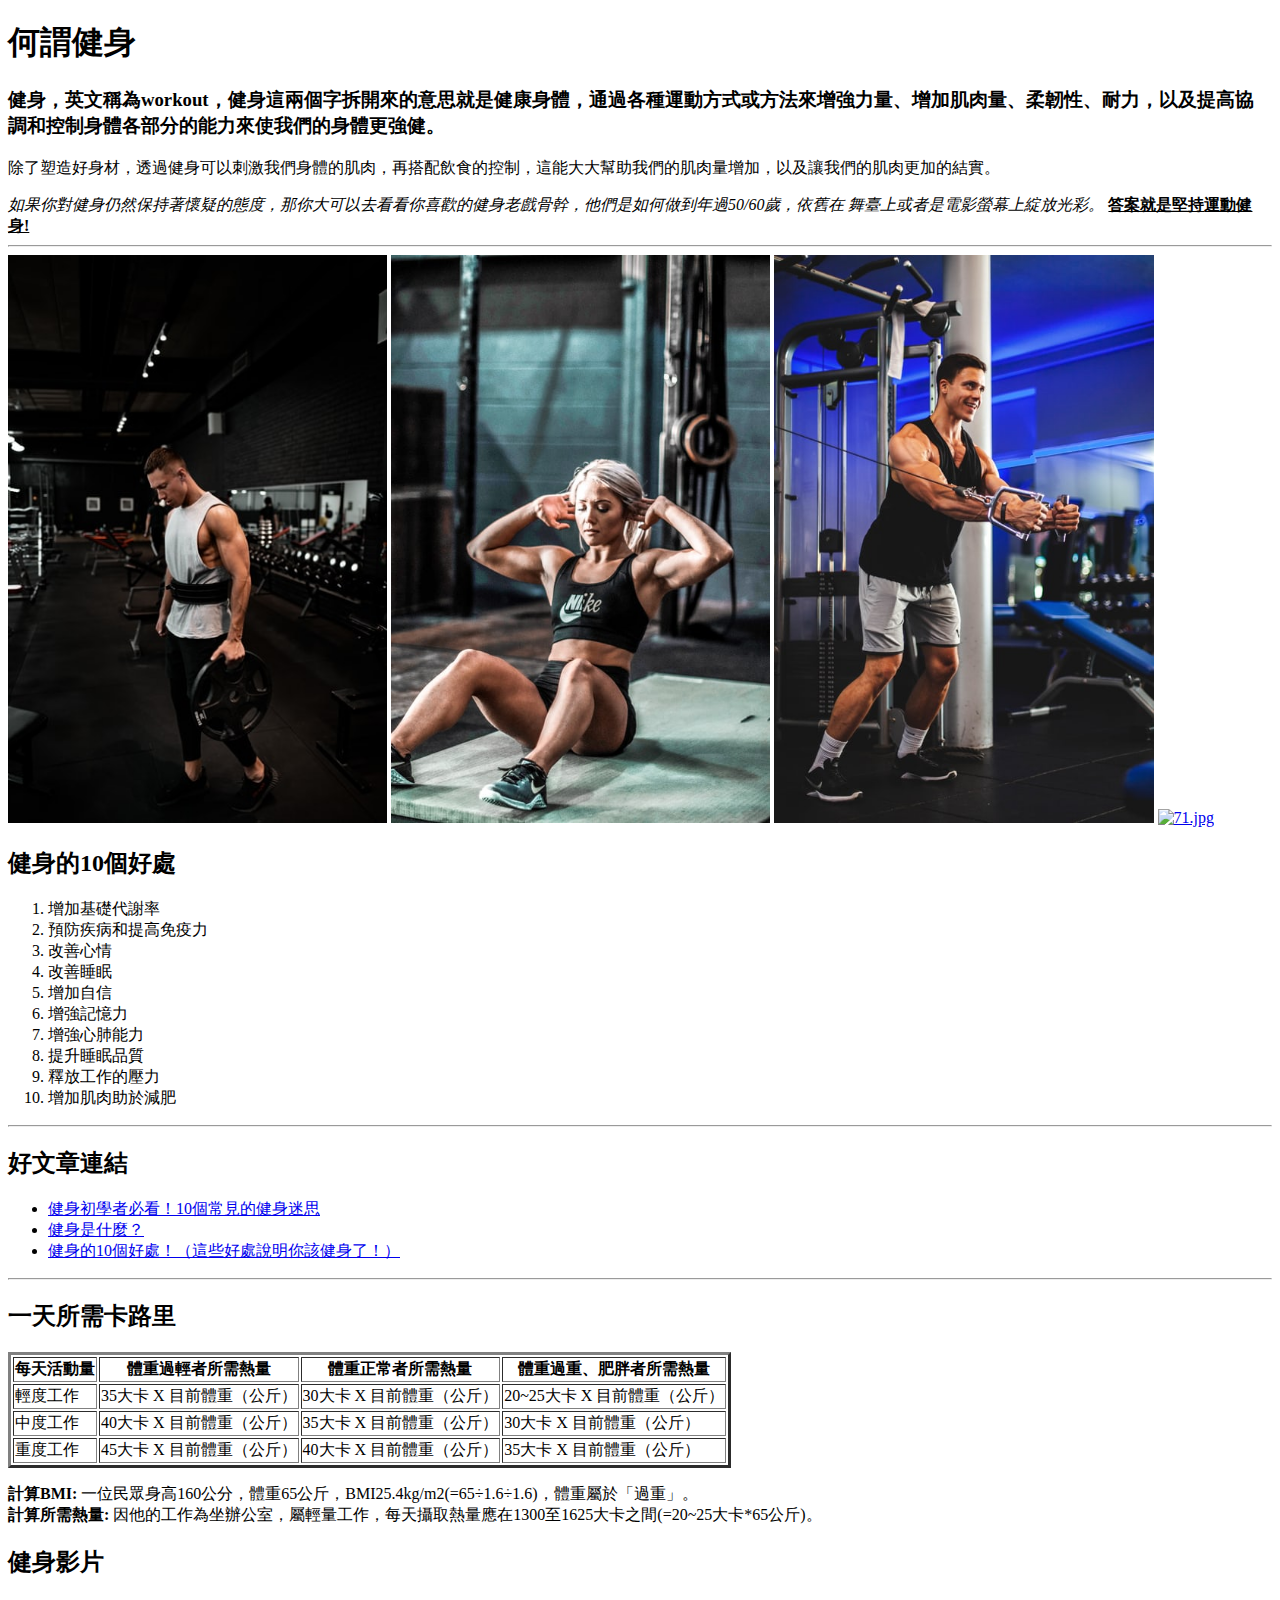
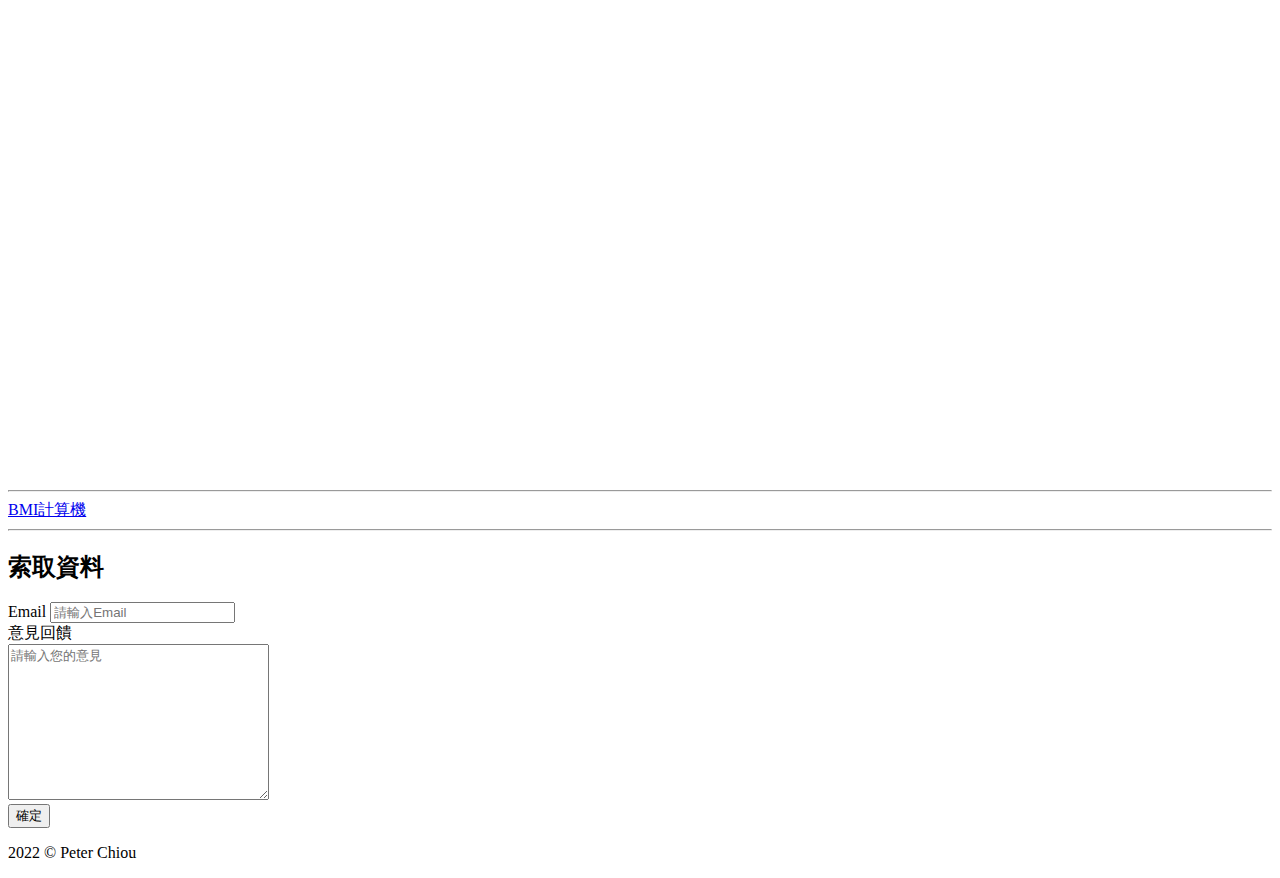
==== index.html @ 7cca5d9e "完成第1個版本" ====
<!DOCTYPE html>
<html lang="zh">
  <head>
    <meta charset="utf-8" />
    <title>健身資訊網站</title>
  </head>
  <body>
    <h1>何謂健身</h1>
    <h3>
      健身，英文稱為workout，健身這兩個字拆開來的意思就是健康身體，通過各種運動方式或方法來增強力量、增加肌肉量、柔韌性、耐力，以及提高協調和控制身體各部分的能力來使我們的身體更強健。
    </h3>
    <p>
      除了塑造好身材，透過健身可以刺激我們身體的肌肉，再搭配飲食的控制，這能大大幫助我們的肌肉量增加，以及讓我們的肌肉更加的結實。
    </p>
    <em>如果你對健身仍然保持著懷疑的態度，那你大可以去看看你喜歡的健身老戲骨幹，他們是如何做到年過50/60歲，依舊在
      舞臺上或者是電影螢幕上綻放光彩。</em>
    <b><u>答案就是堅持<span>運動健身!</span></u></b>
    <hr>
    <img src="./img/pic-1.jpg" width="30%" alt="pic-1">
    <img src="./img/pic-2.jpg" width="30%" alt="pic-2">
    <img src="./img/pic-3.jpg" width="30%" alt="pic-3">
    <a href="https://fitnesstwenty.com/benefits-of-workout/" target="_blank">
        <img src="https://fitnesstwenty.com/wp-content/uploads/2020/10/71.jpg" width="100%" alt="71.jpg">
    </a>
    <h2>健身的10個好處</h2>
    <ol>
      <li>增加基礎代謝率</li>
      <li>預防疾病和提高免疫力</li>
      <li>改善心情</li>
      <li>改善睡眠</li>
      <li>增加自信</li>
      <li>增強記憶力</li>
      <li>增強心肺能力</li>
      <li>提升睡眠品質</li>
      <li>釋放工作的壓力</li>
      <li>增加肌肉助於減肥</li>
    </ol>
    <hr>
    <h2>好文章連結</h2>
    <ul>
        <li>
            <a href="https://www.fe-amart.com.tw/index.php/life-style/life-info/secret-recipe/hero-6" target="_blank">健身初學者必看！10個常見的健身迷思</a></li>
        <li>
            <a href="https://fitnesstwenty.com/benefits-of-workout/" target="_blank">健身是什麼？</a></li>
        <li>
            <a href="https://fitnesstwenty.com/benefits-of-workout/" target="_blank">健身的10個好處！（這些好處說明你該健身了！）</a></li>

    </ul>
    <hr>
    <h2>一天所需卡路里</h2>
    <table border="3">
        <thead>
            <tr>
                <th>每天活動量</th>
                <th>體重過輕者所需熱量</th>
                <th>體重正常者所需熱量</th>
                <th>體重過重、肥胖者所需熱量</th>
            </tr>
        </thead>
        <tbody>
            <tr>
                <td>輕度工作</td>
                <td>35大卡 X 目前體重（公斤）</td>
                <td>30大卡 X 目前體重（公斤）</td>
                <td>20~25大卡 X 目前體重（公斤）</td>
            </tr>
            <tr>
                <td>中度工作</td>
                <td>40大卡 X 目前體重（公斤）</td>
                <td>35大卡 X 目前體重（公斤）</td>
                <td>30大卡 X 目前體重（公斤）</td>
            </tr>
            <tr>
                <td>重度工作</td>
                <td>45大卡 X 目前體重（公斤）</td>
                <td>40大卡 X 目前體重（公斤）</td>
                <td>35大卡 X 目前體重（公斤）</td>
            </tr>
        </tbody>
    </table>
    <p>
        <b>計算BMI:</b>
        一位民眾身高160公分，體重65公斤，BMI25.4kg/m2(=65÷1.6÷1.6)，體重屬於「過重」。<br>
        <b>計算所需熱量:</b>
        因他的工作為坐辦公室，屬輕量工作，每天攝取熱量應在1300至1625大卡之間(=20~25大卡*65公斤)。
    </p>
    <h2>健身影片</h2>
    <iframe width="46%" height="480" src="https://www.youtube.com/embed/20uf1EcGqjY" title="YouTube video player" frameborder="0" allow="accelerometer; autoplay; clipboard-write; encrypted-media; gyroscope; picture-in-picture" allowfullscreen></iframe>
    <iframe width="46%" height="480" src="https://www.youtube.com/embed/qGf1-usZ0Fk" title="YouTube video player" frameborder="0" allow="accelerometer; autoplay; clipboard-write; encrypted-media; gyroscope; picture-in-picture" allowfullscreen></iframe>
    <hr>
    <a href="bmi.html">BMI計算機</a>
    <hr>
    <h2>索取資料</h2>
    <form action="" method="get">
        <label for="email">Email</label>
        <input type="email" name="wmail" id="email" placeholder="請輸入Email"><br>
        <label for="suggest">意見回饋</label><br>
        <textarea name="suggest" id="suggest" cols="30" rows="10" placeholder="請輸入您的意見"></textarea><br>
        <button type="submit">確定</button>
    </form>
    <p>
        2022 &copy; Peter Chiou
    </p>
  </body>
</html>
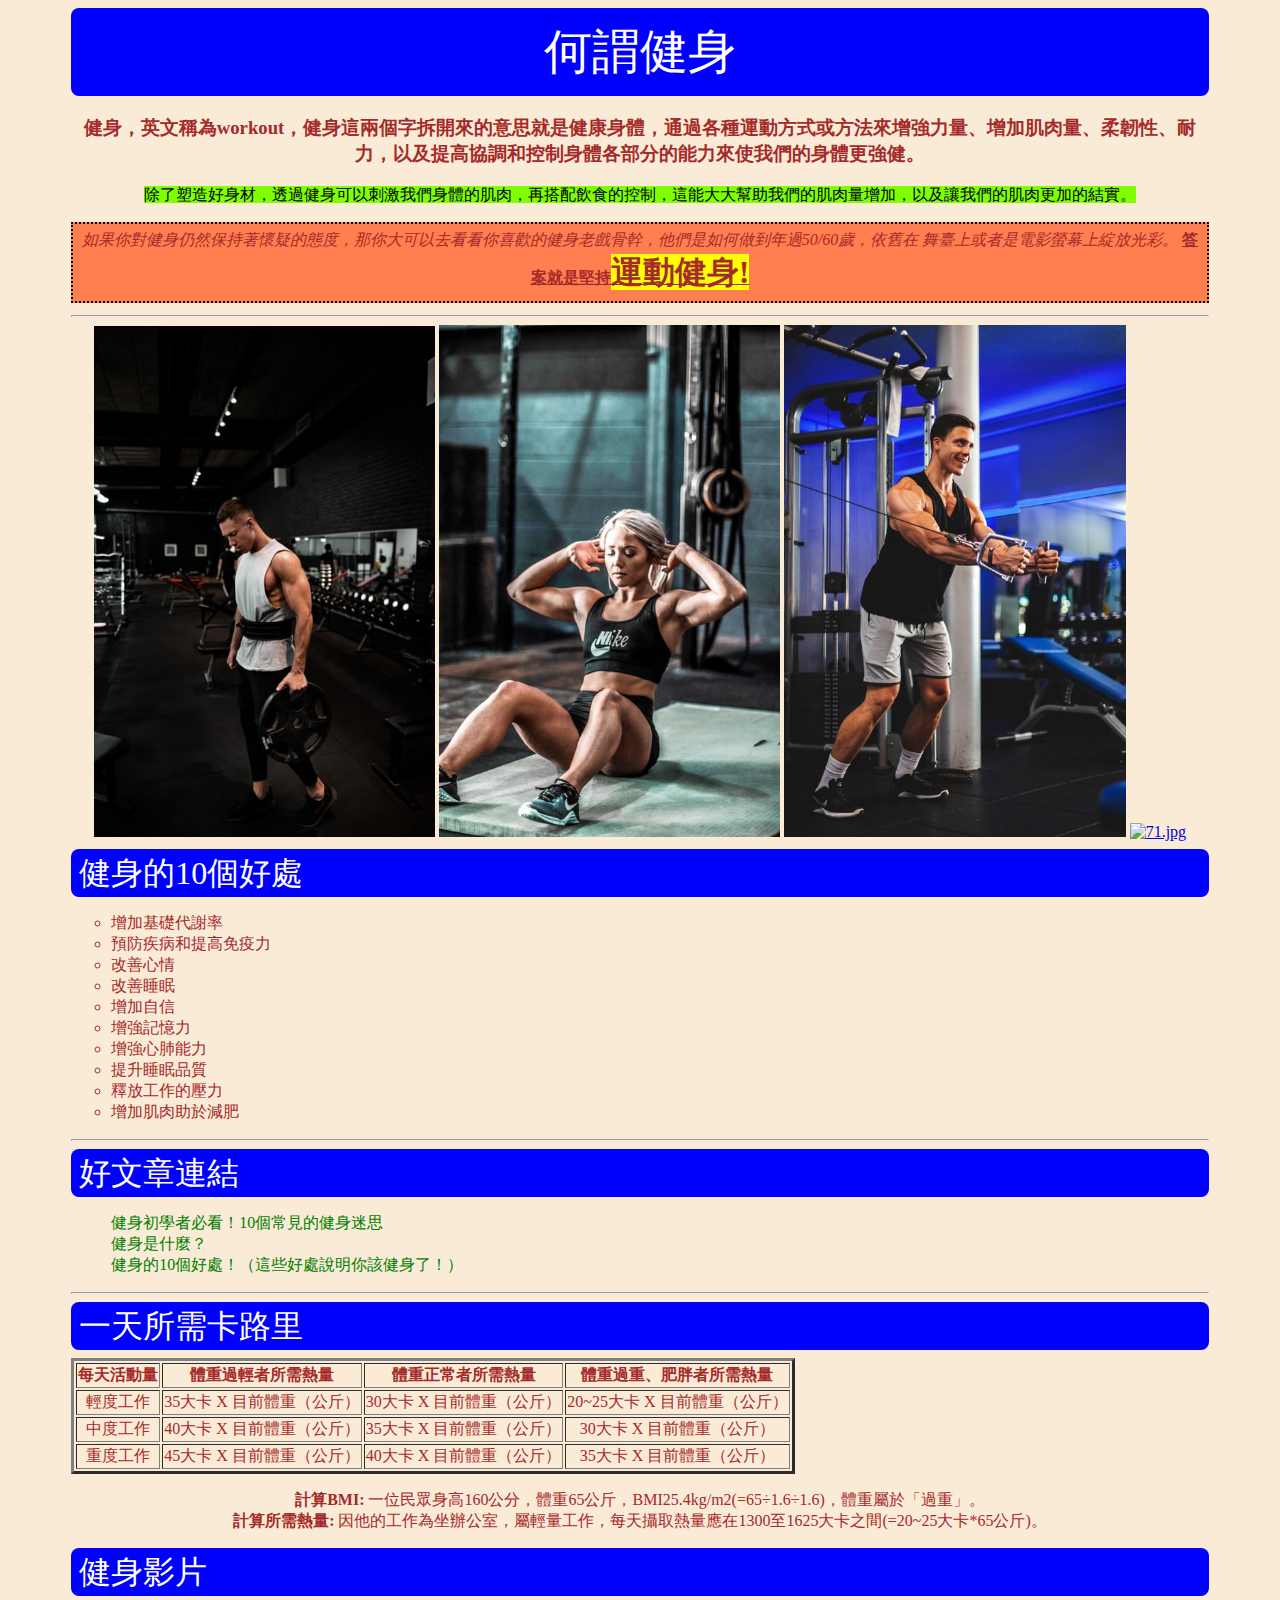
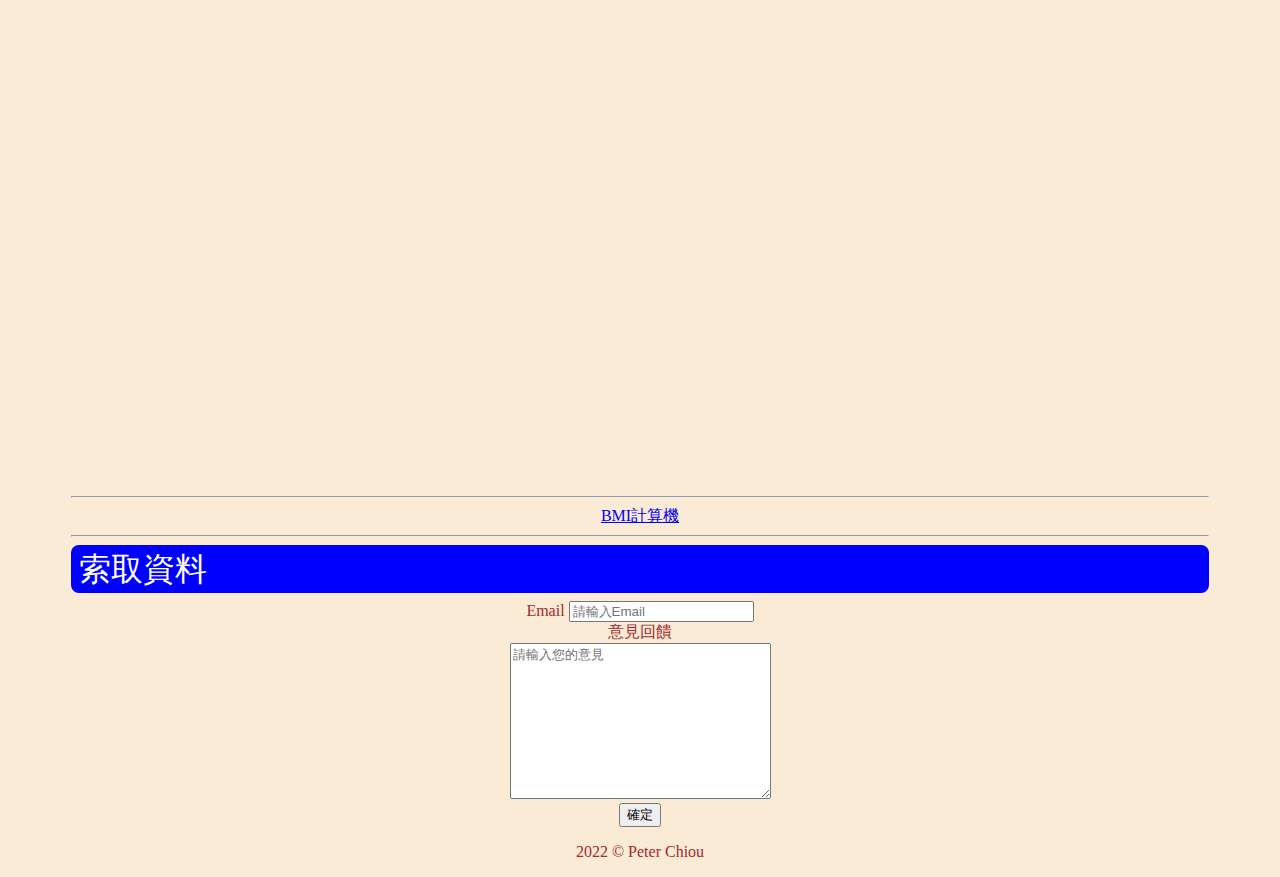
==== commit 535610cd: "css-1" ====
--- a/index.html
+++ b/index.html
@@ -3,18 +3,91 @@
   <head>
     <meta charset="utf-8" />
     <title>健身資訊網站</title>
+    <meta http-equiv="X-UA-Compatible" content="IE=edge">
+    <meta name="viewport" content="width=device-width, initial-scale=1.0">
+    <style>
+      body {
+        background-color:antiquewhite;
+        color:brown;
+        font-family:'標楷體';
+      }
+      .title {
+        color: white ;
+        background-color:blue ;
+        /* 1rem->16px */
+        font-size: 3rem ;
+        border-radius: 8px ;
+        height: 64px ;
+        line-height: 64px;
+        margin: 8px 0px;
+        padding: 12px 0px;
+        text-align: center;
+      }
+      .subtitle {
+        color: white ;
+        background-color:blue ;
+        font-size: 2rem ;
+        border-radius: 8px ;
+        height: 48px ;
+        line-height: 48px;
+        margin: 8px 0px;
+        padding-left: 8px;
+        text-align: left;
+      }
+      #container {
+        margin: 0px auto;
+        width: 90%;
+        text-align: center;
+      }
+      mark {
+        background-color:chartreuse;
+      }
+      .text-1 {
+        border: 2px black dotted;
+        margin-bottom: 12px;
+        background-color:coral;
+        padding: 6px;
+      }
+      .text-2 {
+        font-size: 2rem;
+        background-color:rgb(255, 255, 0);
+      }
+      .text-3 {
+        text-align: left;
+        list-style-type: circle;
+      }
+      .good-link ul {
+        text-align: left;
+      }
+      .good-link a {
+        text-decoration: none;
+      }
+      .good-link a:link {
+        color: green;
+      }
+      .good-link a:hover {
+        color:palevioletred;
+      }
+    </style>
   </head>
   <body>
-    <h1>何謂健身</h1>
-    <h3>
-      健身，英文稱為workout，健身這兩個字拆開來的意思就是健康身體，通過各種運動方式或方法來增強力量、增加肌肉量、柔韌性、耐力，以及提高協調和控制身體各部分的能力來使我們的身體更強健。
-    </h3>
-    <p>
-      除了塑造好身材，透過健身可以刺激我們身體的肌肉，再搭配飲食的控制，這能大大幫助我們的肌肉量增加，以及讓我們的肌肉更加的結實。
-    </p>
-    <em>如果你對健身仍然保持著懷疑的態度，那你大可以去看看你喜歡的健身老戲骨幹，他們是如何做到年過50/60歲，依舊在
-      舞臺上或者是電影螢幕上綻放光彩。</em>
-    <b><u>答案就是堅持<span>運動健身!</span></u></b>
+    <div id="container">
+    <div class="title">何謂健身</div>
+    <div style="color:brown;background-color:antiquewhite;">
+      <h3>
+        健身，英文稱為workout，健身這兩個字拆開來的意思就是健康身體，通過各種運動方式或方法來增強力量、增加肌肉量、柔韌性、耐力，以及提高協調和控制身體各部分的能力來使我們的身體更強健。
+      </h3>
+      <p style="color:blueviolet">
+        <mark>
+          除了塑造好身材，透過健身可以刺激我們身體的肌肉，再搭配飲食的控制，這能大大幫助我們的肌肉量增加，以及讓我們的肌肉更加的結實。
+      </mark>
+      </p>
+    </div>
+    <div class="text-1">
+      <em>如果你對健身仍然保持著懷疑的態度，那你大可以去看看你喜歡的健身老戲骨幹，他們是如何做到年過50/60歲，依舊在
+        舞臺上或者是電影螢幕上綻放光彩。</em>
+      <b><u>答案就是堅持<span class="text-2">運動健身!</span></u></b>
+    </div>
     <hr>
     <img src="./img/pic-1.jpg" width="30%" alt="pic-1">
     <img src="./img/pic-2.jpg" width="30%" alt="pic-2">
@@ -22,8 +95,8 @@
     <a href="https://fitnesstwenty.com/benefits-of-workout/" target="_blank">
         <img src="https://fitnesstwenty.com/wp-content/uploads/2020/10/71.jpg" width="100%" alt="71.jpg">
     </a>
-    <h2>健身的10個好處</h2>
-    <ol>
+    <div class="subtitle">健身的10個好處</div>
+    <ol type="1" class="text-3">
       <li>增加基礎代謝率</li>
       <li>預防疾病和提高免疫力</li>
       <li>改善心情</li>
@@ -36,18 +109,22 @@
       <li>增加肌肉助於減肥</li>
     </ol>
     <hr>
-    <h2>好文章連結</h2>
-    <ul>
+    <div class="subtitle">好文章連結</div>
+    <div class="good-link text-3">
+      <ul style="list-style-type:none" class="text-3">
         <li>
-            <a href="https://www.fe-amart.com.tw/index.php/life-style/life-info/secret-recipe/hero-6" target="_blank">健身初學者必看！10個常見的健身迷思</a></li>
+          <a href="https://www.fe-amart.com.tw/index.php/life-style/life-info/secret-recipe/hero-6" target="_blank">健身初學者必看！10個常見的健身迷思</a></li>
         <li>
             <a href="https://fitnesstwenty.com/benefits-of-workout/" target="_blank">健身是什麼？</a></li>
         <li>
             <a href="https://fitnesstwenty.com/benefits-of-workout/" target="_blank">健身的10個好處！（這些好處說明你該健身了！）</a></li>
+        <li>
 
-    </ul>
+        </li>
+      </ul>
+    </div>
     <hr>
-    <h2>一天所需卡路里</h2>
+    <div class="subtitle">一天所需卡路里</div>
     <table border="3">
         <thead>
             <tr>
@@ -84,13 +161,13 @@
         <b>計算所需熱量:</b>
         因他的工作為坐辦公室，屬輕量工作，每天攝取熱量應在1300至1625大卡之間(=20~25大卡*65公斤)。
     </p>
-    <h2>健身影片</h2>
+    <div class="subtitle">健身影片</div>
     <iframe width="46%" height="480" src="https://www.youtube.com/embed/20uf1EcGqjY" title="YouTube video player" frameborder="0" allow="accelerometer; autoplay; clipboard-write; encrypted-media; gyroscope; picture-in-picture" allowfullscreen></iframe>
     <iframe width="46%" height="480" src="https://www.youtube.com/embed/qGf1-usZ0Fk" title="YouTube video player" frameborder="0" allow="accelerometer; autoplay; clipboard-write; encrypted-media; gyroscope; picture-in-picture" allowfullscreen></iframe>
     <hr>
     <a href="bmi.html">BMI計算機</a>
     <hr>
-    <h2>索取資料</h2>
+    <div class="subtitle">索取資料</div>
     <form action="" method="get">
         <label for="email">Email</label>
         <input type="email" name="wmail" id="email" placeholder="請輸入Email"><br>
@@ -101,5 +178,6 @@
     <p>
         2022 &copy; Peter Chiou
     </p>
+  </div>
   </body>
 </html>
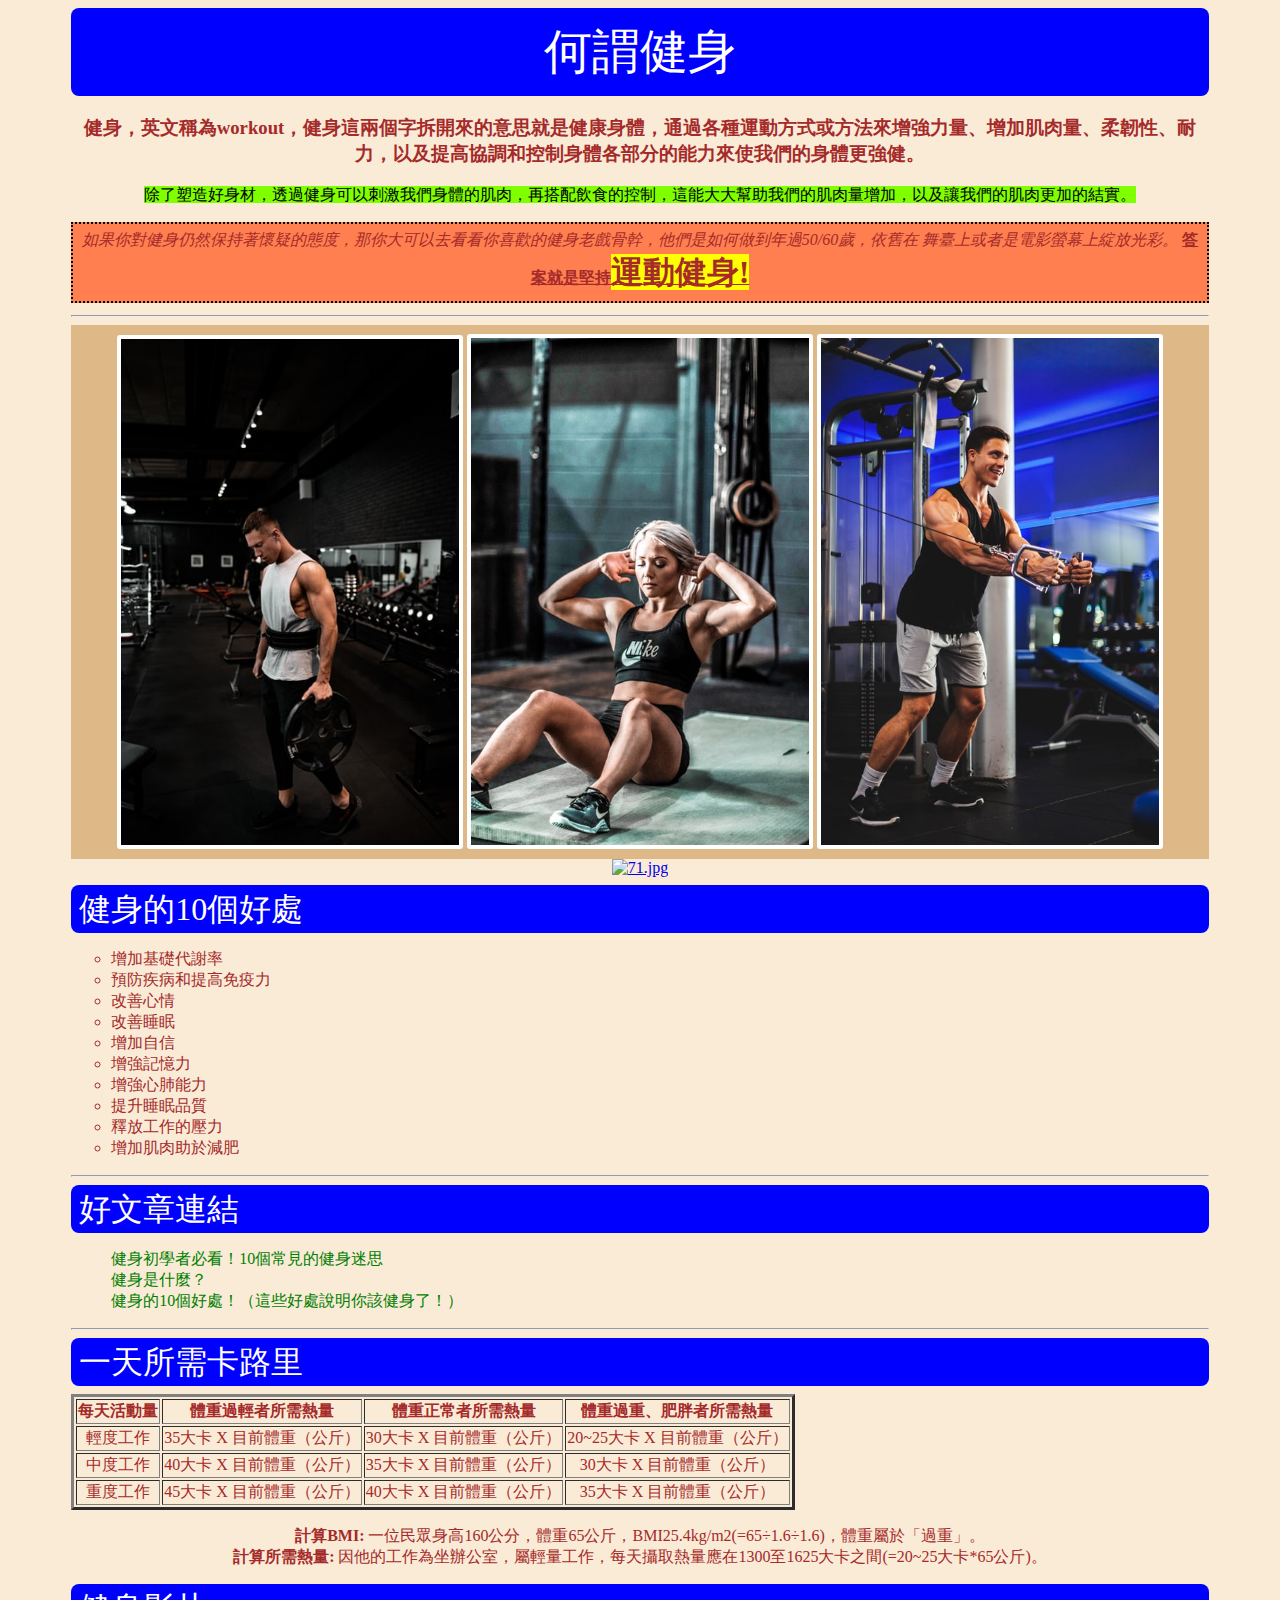
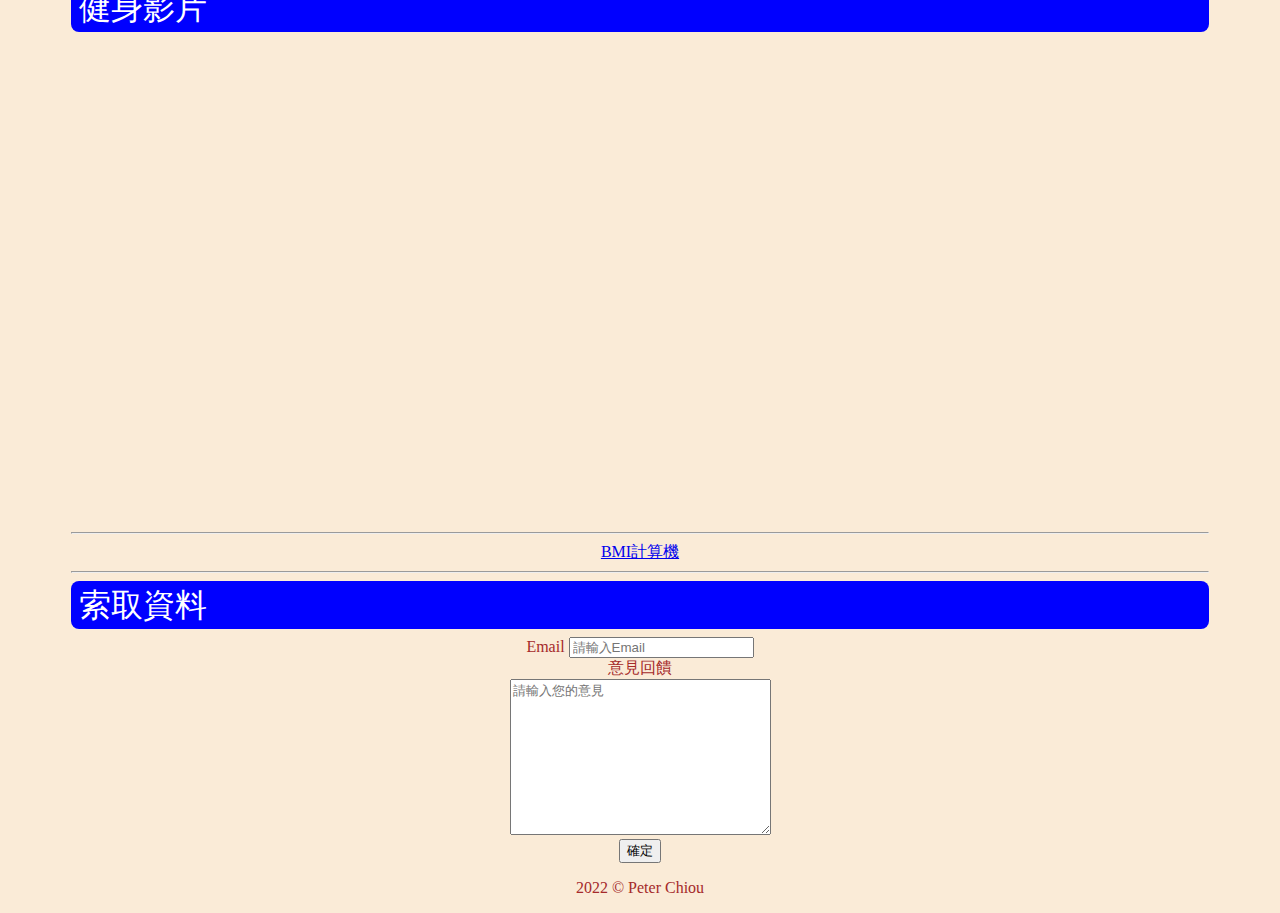
==== commit 28552608: "css-1" ====
--- a/index.html
+++ b/index.html
@@ -68,6 +68,18 @@
       .good-link a:hover {
         color:palevioletred;
       }
+      #image {
+        background-color:burlywood;
+        padding: 6px;
+        text-align: center;
+      }
+      #image img {
+        margin-top: 3px;
+        width: 30% ;
+        background-color:white;
+        padding: 4px;
+        border-radius: 3px;
+      }
     </style>
   </head>
   <body>
@@ -89,9 +101,11 @@
       <b><u>答案就是堅持<span class="text-2">運動健身!</span></u></b>
     </div>
     <hr>
-    <img src="./img/pic-1.jpg" width="30%" alt="pic-1">
-    <img src="./img/pic-2.jpg" width="30%" alt="pic-2">
-    <img src="./img/pic-3.jpg" width="30%" alt="pic-3">
+    <div id="image">
+      <img src="./img/pic-1.jpg" alt="pic-1">
+      <img src="./img/pic-2.jpg" alt="pic-2">
+      <img src="./img/pic-3.jpg" alt="pic-3">
+    </div>
     <a href="https://fitnesstwenty.com/benefits-of-workout/" target="_blank">
         <img src="https://fitnesstwenty.com/wp-content/uploads/2020/10/71.jpg" width="100%" alt="71.jpg">
     </a>
@@ -110,7 +124,7 @@
     </ol>
     <hr>
     <div class="subtitle">好文章連結</div>
-    <div class="good-link text-3">
+    <div class="good-link">
       <ul style="list-style-type:none" class="text-3">
         <li>
           <a href="https://www.fe-amart.com.tw/index.php/life-style/life-info/secret-recipe/hero-6" target="_blank">健身初學者必看！10個常見的健身迷思</a></li>
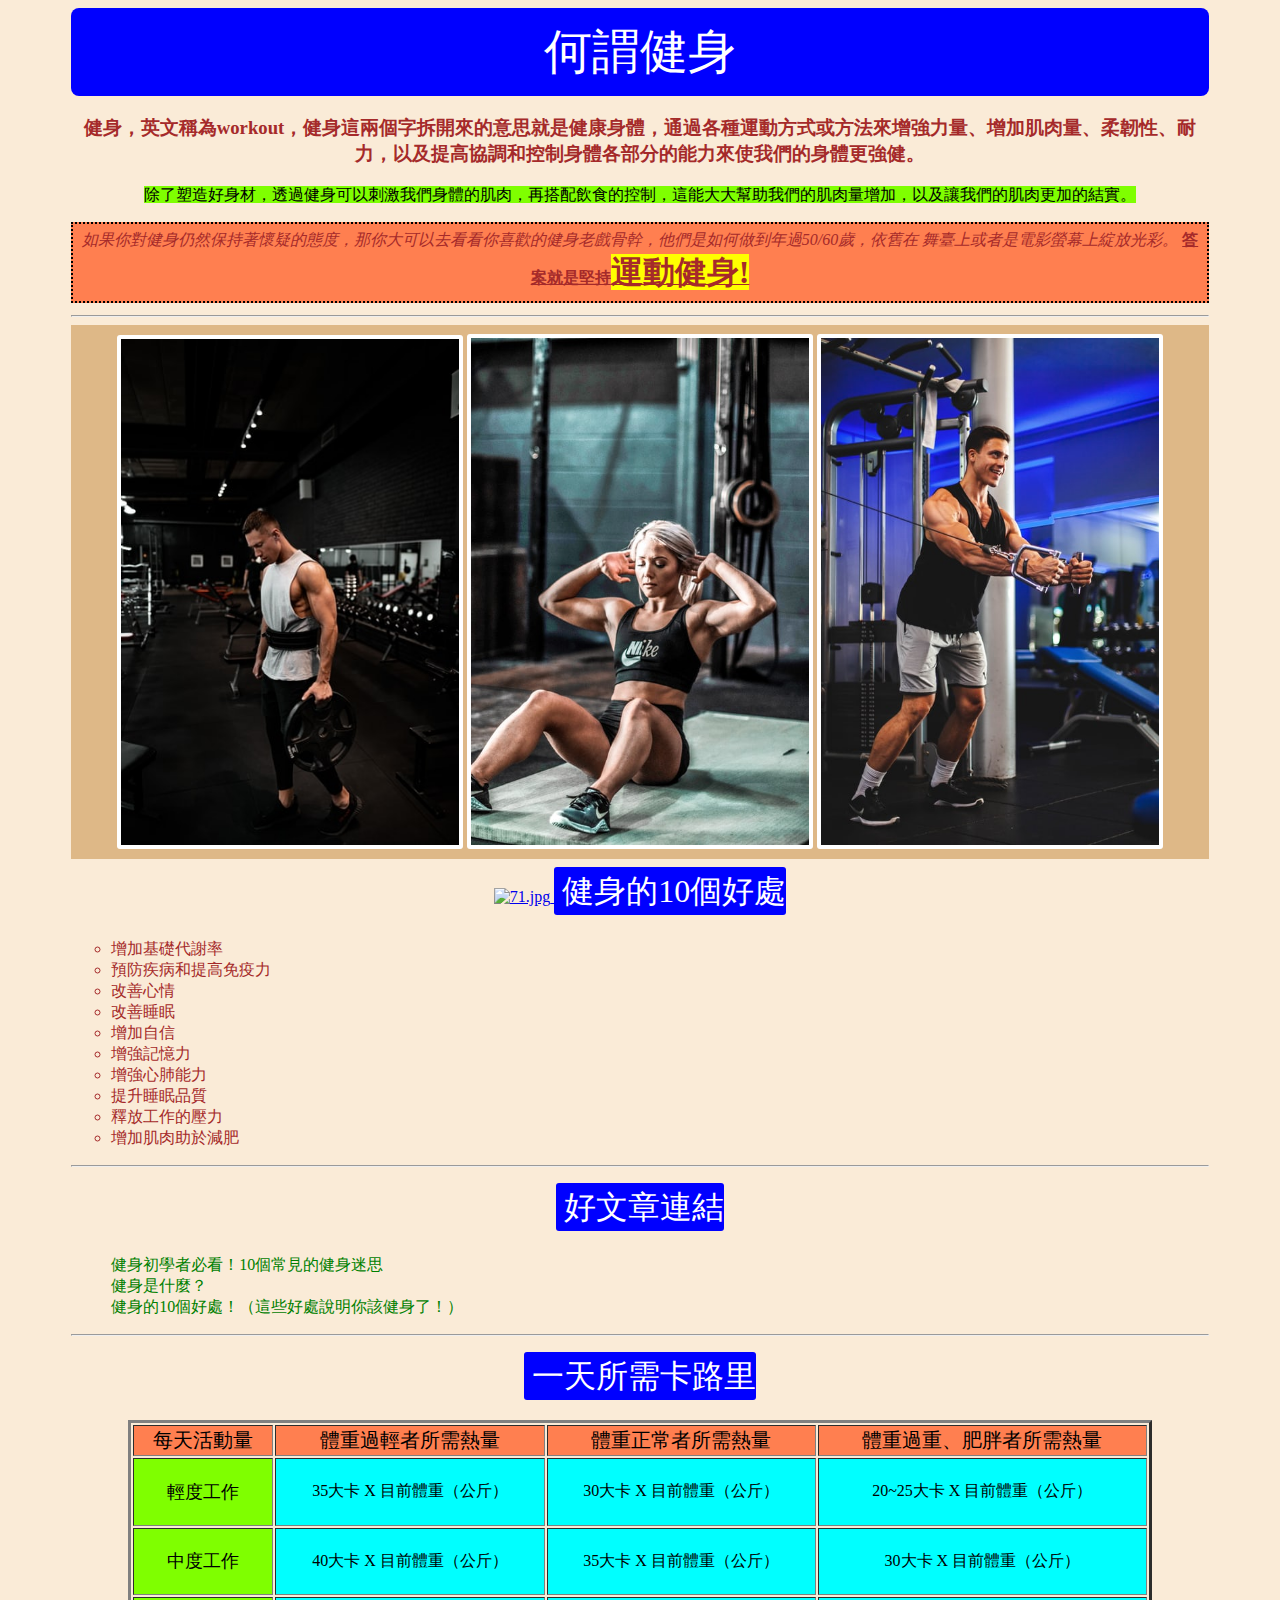
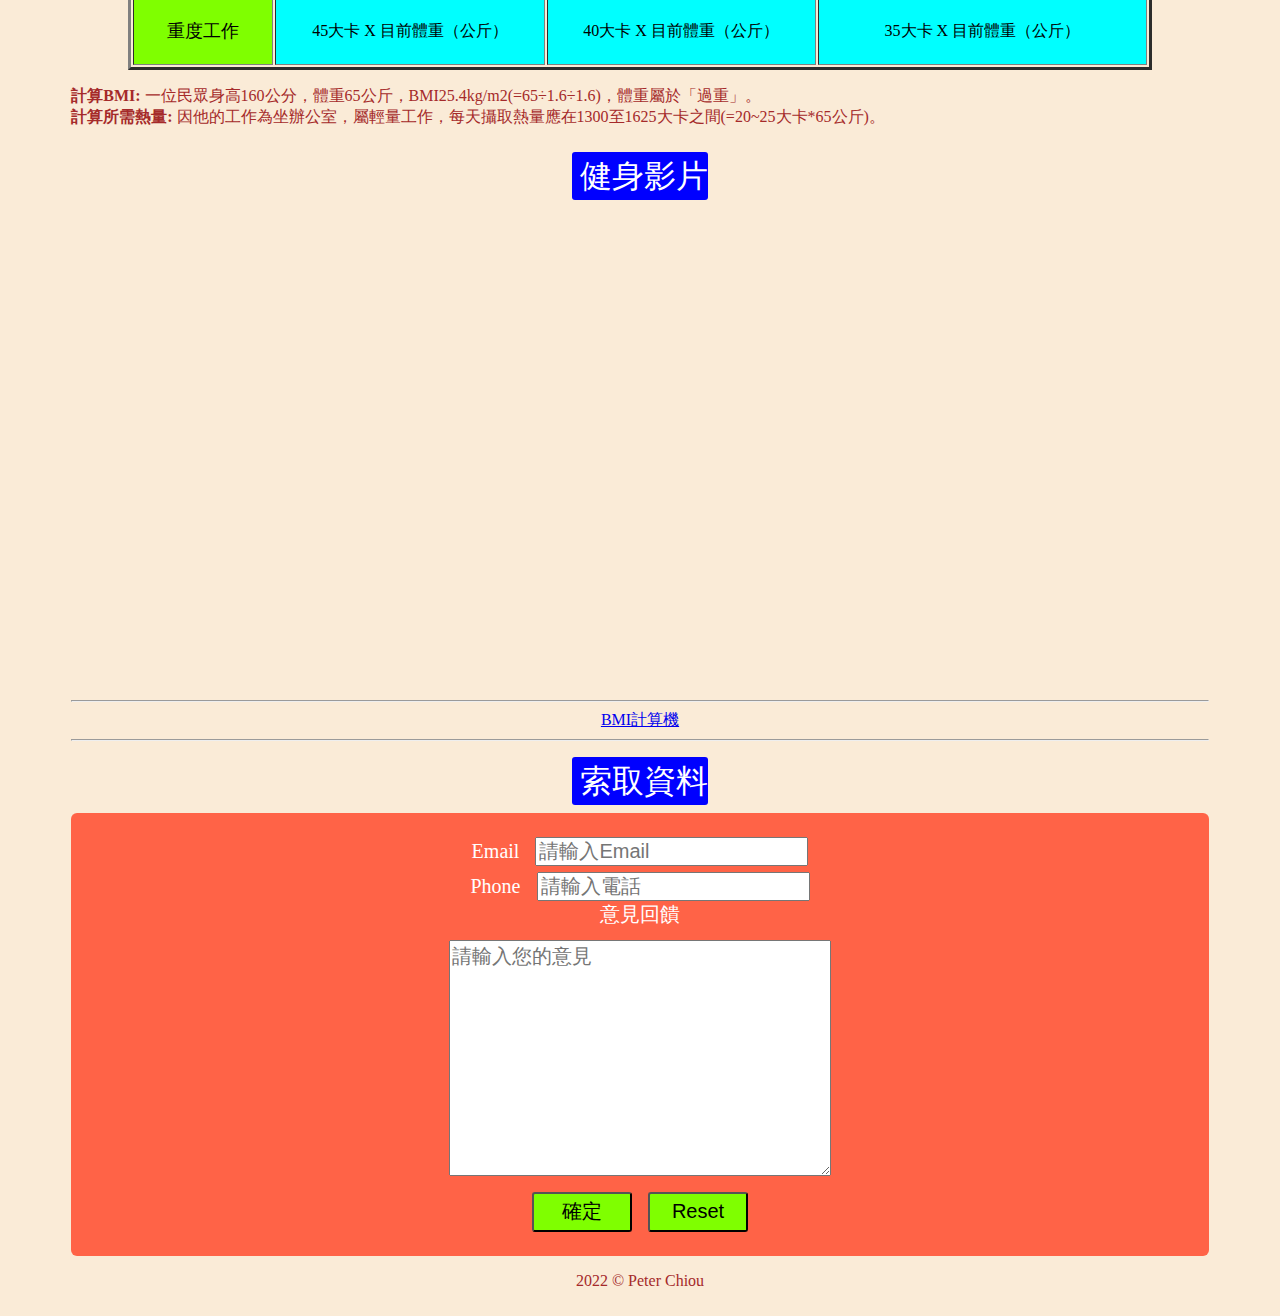
==== commit 83cbcb72: "css-2" ====
--- a/index.html
+++ b/index.html
@@ -5,82 +5,7 @@
     <title>健身資訊網站</title>
     <meta http-equiv="X-UA-Compatible" content="IE=edge">
     <meta name="viewport" content="width=device-width, initial-scale=1.0">
-    <style>
-      body {
-        background-color:antiquewhite;
-        color:brown;
-        font-family:'標楷體';
-      }
-      .title {
-        color: white ;
-        background-color:blue ;
-        /* 1rem->16px */
-        font-size: 3rem ;
-        border-radius: 8px ;
-        height: 64px ;
-        line-height: 64px;
-        margin: 8px 0px;
-        padding: 12px 0px;
-        text-align: center;
-      }
-      .subtitle {
-        color: white ;
-        background-color:blue ;
-        font-size: 2rem ;
-        border-radius: 8px ;
-        height: 48px ;
-        line-height: 48px;
-        margin: 8px 0px;
-        padding-left: 8px;
-        text-align: left;
-      }
-      #container {
-        margin: 0px auto;
-        width: 90%;
-        text-align: center;
-      }
-      mark {
-        background-color:chartreuse;
-      }
-      .text-1 {
-        border: 2px black dotted;
-        margin-bottom: 12px;
-        background-color:coral;
-        padding: 6px;
-      }
-      .text-2 {
-        font-size: 2rem;
-        background-color:rgb(255, 255, 0);
-      }
-      .text-3 {
-        text-align: left;
-        list-style-type: circle;
-      }
-      .good-link ul {
-        text-align: left;
-      }
-      .good-link a {
-        text-decoration: none;
-      }
-      .good-link a:link {
-        color: green;
-      }
-      .good-link a:hover {
-        color:palevioletred;
-      }
-      #image {
-        background-color:burlywood;
-        padding: 6px;
-        text-align: center;
-      }
-      #image img {
-        margin-top: 3px;
-        width: 30% ;
-        background-color:white;
-        padding: 4px;
-        border-radius: 3px;
-      }
-    </style>
+    <link rel="stylesheet" href="./css/style.css">
   </head>
   <body>
     <div id="container">
@@ -169,15 +94,17 @@
             </tr>
         </tbody>
     </table>
-    <p>
+    <p class="table-info">
         <b>計算BMI:</b>
         一位民眾身高160公分，體重65公斤，BMI25.4kg/m2(=65÷1.6÷1.6)，體重屬於「過重」。<br>
         <b>計算所需熱量:</b>
         因他的工作為坐辦公室，屬輕量工作，每天攝取熱量應在1300至1625大卡之間(=20~25大卡*65公斤)。
     </p>
     <div class="subtitle">健身影片</div>
-    <iframe width="46%" height="480" src="https://www.youtube.com/embed/20uf1EcGqjY" title="YouTube video player" frameborder="0" allow="accelerometer; autoplay; clipboard-write; encrypted-media; gyroscope; picture-in-picture" allowfullscreen></iframe>
-    <iframe width="46%" height="480" src="https://www.youtube.com/embed/qGf1-usZ0Fk" title="YouTube video player" frameborder="0" allow="accelerometer; autoplay; clipboard-write; encrypted-media; gyroscope; picture-in-picture" allowfullscreen></iframe>
+    <div>
+      <iframe width="46%" height="480" src="https://www.youtube.com/embed/20uf1EcGqjY" title="YouTube video player" frameborder="0" allow="accelerometer; autoplay; clipboard-write; encrypted-media; gyroscope; picture-in-picture" allowfullscreen></iframe>
+      <iframe width="46%" height="480" src="https://www.youtube.com/embed/qGf1-usZ0Fk" title="YouTube video player" frameborder="0" allow="accelerometer; autoplay; clipboard-write; encrypted-media; gyroscope; picture-in-picture" allowfullscreen></iframe>
+    </div>
     <hr>
     <a href="bmi.html">BMI計算機</a>
     <hr>
@@ -185,9 +112,12 @@
     <form action="" method="get">
         <label for="email">Email</label>
         <input type="email" name="wmail" id="email" placeholder="請輸入Email"><br>
+        <label for="phone">Phone</label>
+        <input type="number" name="phone" id="phone" placeholder="請輸入電話"><br>
         <label for="suggest">意見回饋</label><br>
         <textarea name="suggest" id="suggest" cols="30" rows="10" placeholder="請輸入您的意見"></textarea><br>
-        <button type="submit">確定</button>
+        <button type="submit" class="myButton">確定</button>
+        <input type="reset" class="myButton">
     </form>
     <p>
         2022 &copy; Peter Chiou
--- a/css/style.css
+++ b/css/style.css
@@ -0,0 +1,125 @@
+body {
+    background-color:antiquewhite;
+    color:brown;
+    font-family:'標楷體';
+  }
+  .title {
+    color: white ;
+    background-color:blue ;
+    /* 1rem->16px */
+    font-size: 3rem ;
+    border-radius: 8px ;
+    height: 64px ;
+    line-height: 64px;
+    margin: 8px 0px;
+    padding: 12px 0px;
+    text-align: center;
+  }
+  .subtitle {
+    display: inline-block;
+    color: white ;
+    background-color:blue ;
+    font-size: 2rem ;
+    border-radius: 3px ;
+    height: 48px ;
+    line-height: 48px;
+    margin: 8px 0px;
+    padding-left: 8px;
+    text-align: left;
+  }
+  #container {
+    margin: 0px auto;
+    width: 90%;
+    text-align: center;
+  }
+  mark {
+    background-color:chartreuse;
+  }
+  .text-1 {
+    border: 2px black dotted;
+    margin-bottom: 12px;
+    background-color:coral;
+    padding: 6px;
+  }
+  .text-2 {
+    font-size: 2rem;
+    background-color:rgb(255, 255, 0);
+  }
+  .text-3 {
+    text-align: left;
+    list-style-type: circle;
+  }
+  .good-link ul {
+    text-align: left;
+  }
+  .good-link a {
+    text-decoration: none;
+  }
+  .good-link a:link {
+    color: green;
+  }
+  .good-link a:hover {
+    color:palevioletred;
+  }
+  #image {
+    background-color:burlywood;
+    padding: 6px;
+    text-align: center;
+  }
+  #image img {
+    margin-top: 3px;
+    width: 30% ;
+    background-color:white;
+    padding: 4px;
+    border-radius: 3px;
+  }
+  table {
+    width: 90%;
+    margin: 0 auto;
+    height: 250px;
+    margin-top: 12px;
+  }
+  th {
+    background-color:coral ;
+    color:black;
+    font-size: 20px;
+    font-weight: 500;
+  }
+  tr {
+    background-color:aqua;
+  }
+  td {
+    color: black;
+  }
+  td:first-child {
+    background-color:chartreuse;
+    font-size: 18px;
+    font-weight: 500;
+  }
+  .table-info {
+    text-align: left;
+  }
+  form {
+    background-color:tomato;
+    padding: 24px 0px;
+    border-radius: 6px;
+    color:white;
+  }
+  label,input,textarea,button {
+    font-size: 20px;
+  }
+  textarea {
+      margin: 12px 0;
+  }
+  input {
+    margin-left: 12px;
+  }
+  input[type="number"]{
+    margin-top: 6px;
+  }
+  .myButton {
+    width: 100px;
+    height: 40px;
+    background-color: chartreuse;
+    border-radius: 3px;
+  }